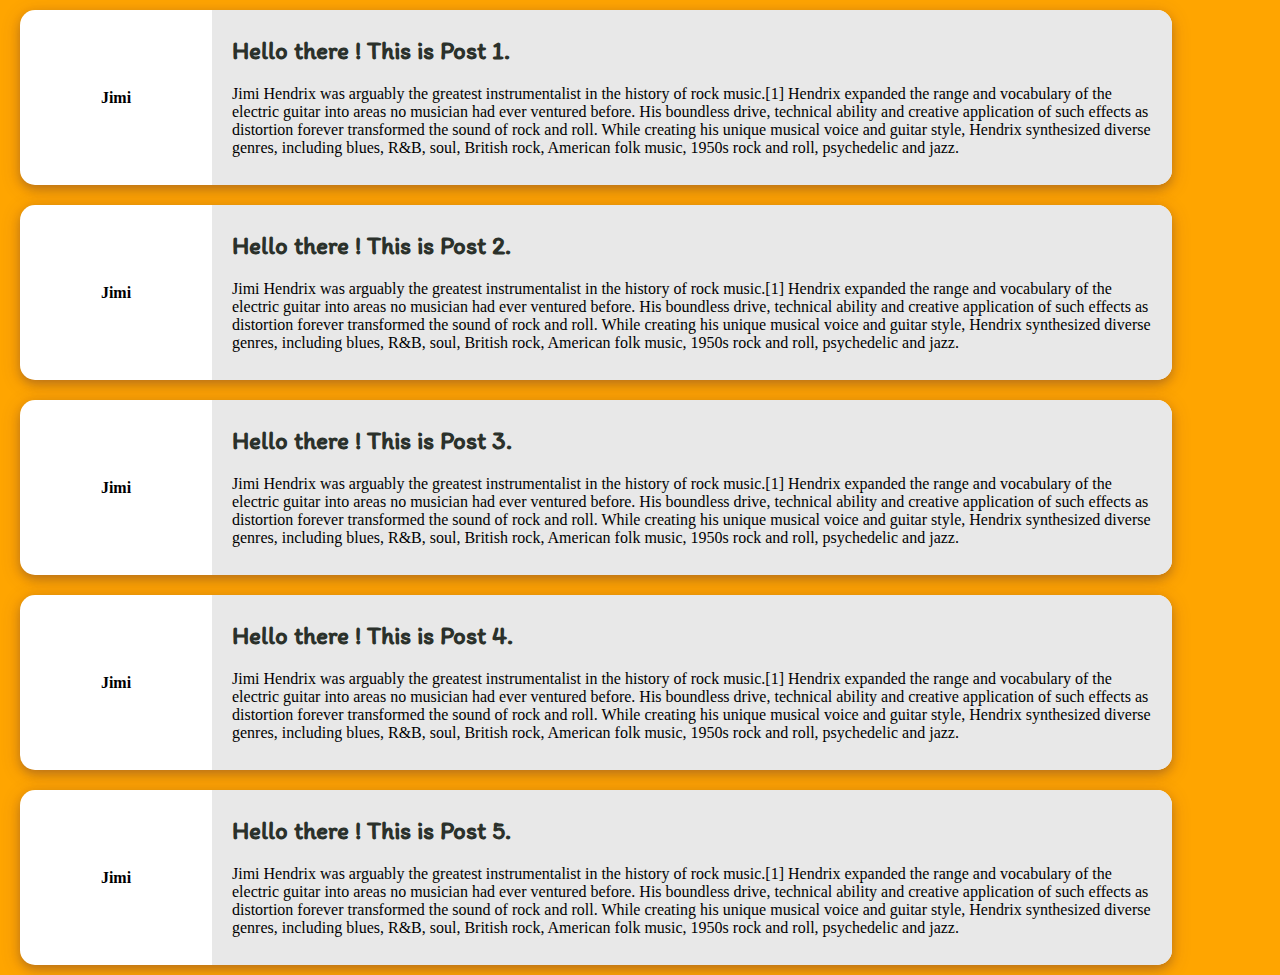
==== html/bloglist.html @ 5e5c17b1 "Initial Commit" ====
<!DOCTYPE html>
<html>

<head>
    <link href='..\css\bloglist.css' rel='stylesheet' type='text/css'>    
    <link href='..\css\header.css' rel='stylesheet' type='text/css'>
    <link href='..\css\font.css' rel='stylesheet' type='text/css'>
    <link rel="stylesheet" href="..\font-awesome-4.7.0/css/font-awesome.min.css">
    <style>
    </style>
</head>
<body>
    <div id="main-container-div">
        <div class="header">
                                
            <!-- Insert code for Sign Up, Sign In button here. 
                 Add code for "ScriBBler" heading and the sub-heading -->

        </div>
    </div>
    <div>

        <!-- Insert code for Sign In modal here -->

    </div>

    <div>

        <!-- Insert code for Sign Up modal here -->

    </div>

    <div class="allPostsContainer">
    <div class="post">
        <div class="post-left">
            <p class="post-username">Jimi</p>
        </div>
        <div class="post-content">

            <!-- Insert code for Trash icon here -->

            <p class="post-title">Hello there ! This is Post 1. </p>
            <p class="post-desc">Jimi Hendrix was arguably the greatest instrumentalist in the history of rock music.[1] Hendrix expanded the range and vocabulary of the electric guitar into areas no musician had ever ventured before. His boundless drive, technical ability and creative application of such effects as distortion forever transformed the sound of rock and roll. While creating his unique musical voice and guitar style, Hendrix synthesized diverse genres, including blues, R&B, soul, British rock, American folk music, 1950s rock and roll, psychedelic and jazz.</p>

            <!-- Insert code for ... icon here -->

        </div>
    </div>

    <div class="post">
        <div class="post-left">
            <p class="post-username">Jimi</p>
        </div>
        <div class="post-content">

                <!-- Insert code for Trash icon here -->

                <p class="post-title">Hello there ! This is Post 2. </p>
                <p class="post-desc">Jimi Hendrix was arguably the greatest instrumentalist in the history of rock music.[1] Hendrix expanded the range and vocabulary of the electric guitar into areas no musician had ever ventured before. His boundless drive, technical ability and creative application of such effects as distortion forever transformed the sound of rock and roll. While creating his unique musical voice and guitar style, Hendrix synthesized diverse genres, including blues, R&B, soul, British rock, American folk music, 1950s rock and roll, psychedelic and jazz.</p>

            
            <!-- Insert code for ... icon here -->
        </div>
    </div>


    <div class="post">
        <div class="post-left">
            <p class="post-username">Jimi</p>
        </div>
        <div class="post-content">

            <!-- Insert code for Trash icon here -->

                <p class="post-title">Hello there ! This is Post 3. </p>
                <p class="post-desc">Jimi Hendrix was arguably the greatest instrumentalist in the history of rock music.[1] Hendrix expanded the range and vocabulary of the electric guitar into areas no musician had ever ventured before. His boundless drive, technical ability and creative application of such effects as distortion forever transformed the sound of rock and roll. While creating his unique musical voice and guitar style, Hendrix synthesized diverse genres, including blues, R&B, soul, British rock, American folk music, 1950s rock and roll, psychedelic and jazz.</p>

            <!-- Insert code for ... icon here -->

        </div>
    </div>
    <div class="post">
        <div class="post-left">
            <p class="post-username">Jimi</p>
        </div>
        <div class="post-content">

            <!-- Insert code for Trash icon here -->

                <p class="post-title">Hello there ! This is Post 4. </p>
                <p class="post-desc">Jimi Hendrix was arguably the greatest instrumentalist in the history of rock music.[1] Hendrix expanded the range and vocabulary of the electric guitar into areas no musician had ever ventured before. His boundless drive, technical ability and creative application of such effects as distortion forever transformed the sound of rock and roll. While creating his unique musical voice and guitar style, Hendrix synthesized diverse genres, including blues, R&B, soul, British rock, American folk music, 1950s rock and roll, psychedelic and jazz.</p>

            <!-- Insert code for ... icon here -->

        </div>
    </div>
    <div class="post">
            <div class="post-left">
                <p class="post-username">Jimi</p>
            </div>
            <div class="post-content">

                <!-- Insert code for Trash icon here -->

                    <p class="post-title">Hello there ! This is Post 5. </p>
                    <p class="post-desc">Jimi Hendrix was arguably the greatest instrumentalist in the history of rock music.[1] Hendrix expanded the range and vocabulary of the electric guitar into areas no musician had ever ventured before. His boundless drive, technical ability and creative application of such effects as distortion forever transformed the sound of rock and roll. While creating his unique musical voice and guitar style, Hendrix synthesized diverse genres, including blues, R&B, soul, British rock, American folk music, 1950s rock and roll, psychedelic and jazz.</p>
                
                <!-- Insert code for ... icon here -->
            
            </div>
        </div>

        <div>

            <!-- Insert code for delete modal here -->
            
        </div>
        
</div>
    <script src="..\js\bloglist.js">  </script>
    <script src="..\js\header.js"> </script>
</body>

</html>
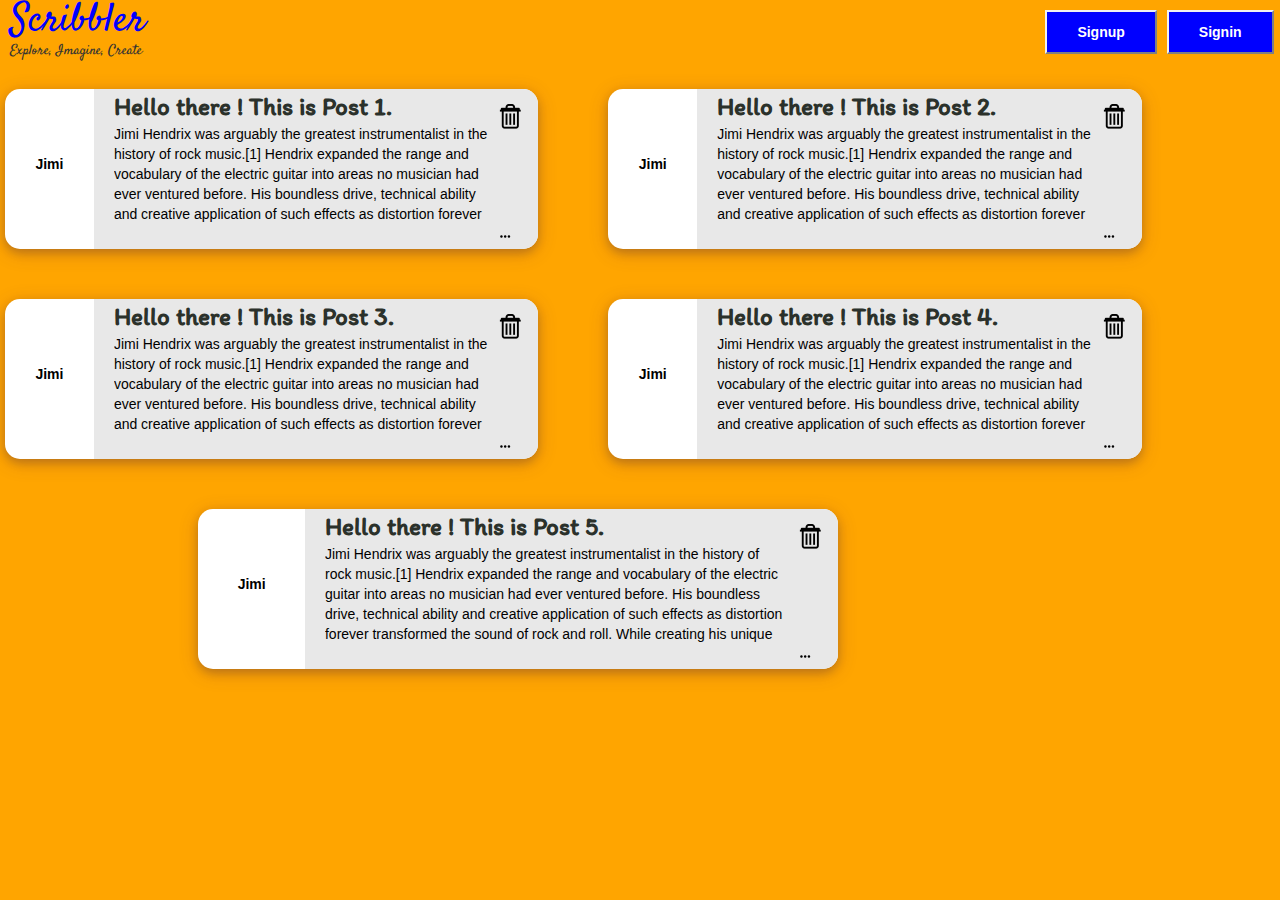
==== commit 05ab3e57: "Merge pull request #2 from VibhuMishra/Part-B" ====
--- a/html/bloglist.html
+++ b/html/bloglist.html
@@ -6,106 +6,144 @@
     <link href='..\css\header.css' rel='stylesheet' type='text/css'>
     <link href='..\css\font.css' rel='stylesheet' type='text/css'>
     <link rel="stylesheet" href="..\font-awesome-4.7.0/css/font-awesome.min.css">
+		<!-- Latest compiled and minified CSS -->
+	<link rel="stylesheet" href="https://maxcdn.bootstrapcdn.com/bootstrap/3.3.7/css/bootstrap.min.css">
+	  <!-- Place all CSS for the rest of the elements in this file -->
+    <link href="css\index.css" rel="stylesheet" type="text/css" />
+
+    <!-- Place all CSS for fonts in this file -->
+    <link
+      href="https://fonts.googleapis.com/css?family=Satisfy"
+      rel="stylesheet"
+    />
+    <link
+      href="https://fonts.googleapis.com/css?family=Abel"
+      rel="stylesheet"
+    />
+
+	
     <style>
     </style>
 </head>
 <body>
     <div id="main-container-div">
+
+	<!-- jQuery library -->
+	<script src="https://ajax.googleapis.com/ajax/libs/jquery/3.3.1/jquery.min.js"></script>
+	<!-- Latest compiled JavaScript -->
+	<script src="https://maxcdn.bootstrapcdn.com/bootstrap/3.3.7/js/bootstrap.min.js"></script>
         <div class="header">
-                                
+                               
             <!-- Insert code for Sign Up, Sign In button here. 
                  Add code for "ScriBBler" heading and the sub-heading -->
-
+				 
+				<div class="left">
+				  <h1 class="logo">Scribbler</h1>
+				  <h5 class="explore">Explore, Imagine, Create</h5>
+				</div>
+				<div class="right">
+				  <button id="mySigninBtn" class="SigninBtn">Signin</button>
+				  <button id="mySignupBtn" class="SignupBtn">Signup</button>
+				</div>
+			  </div>
+				
         </div>
     </div>
     <div>
 
         <!-- Insert code for Sign In modal here -->
+		
 
     </div>
 
     <div>
-
+		
+					
         <!-- Insert code for Sign Up modal here -->
 
     </div>
 
-    <div class="allPostsContainer">
-    <div class="post">
+    <div class="allPostsContainer row">
+    <div class="post col-sm-5">
         <div class="post-left">
             <p class="post-username">Jimi</p>
         </div>
         <div class="post-content">
 
             <!-- Insert code for Trash icon here -->
+			<img src="../delete.png" alt="Smiley face" height="25" width="25" data-toggle="modal" data-target="#exampleModal" class="pull-right image-delete">
 
             <p class="post-title">Hello there ! This is Post 1. </p>
-            <p class="post-desc">Jimi Hendrix was arguably the greatest instrumentalist in the history of rock music.[1] Hendrix expanded the range and vocabulary of the electric guitar into areas no musician had ever ventured before. His boundless drive, technical ability and creative application of such effects as distortion forever transformed the sound of rock and roll. While creating his unique musical voice and guitar style, Hendrix synthesized diverse genres, including blues, R&B, soul, British rock, American folk music, 1950s rock and roll, psychedelic and jazz.</p>
+            <p class="post-desc ellipsis-blog" >Jimi Hendrix was arguably the greatest instrumentalist in the history of rock music.[1] Hendrix expanded the range and vocabulary of the electric guitar into areas no musician had ever ventured before. His boundless drive, technical ability and creative application of such effects as distortion forever transformed the sound of rock and roll. While creating his unique musical voice and guitar style, Hendrix synthesized diverse genres, including blues, R&B, soul, British rock, American folk music, 1950s rock and roll, psychedelic and jazz.</p>
 
             <!-- Insert code for ... icon here -->
-
+			<img src="../ellipsis.png" alt="Smiley face" height="25" width="25" onclick="imageClick()" class="pull-right">
         </div>
     </div>
 
-    <div class="post">
+    <div class="post col-sm-5" >
         <div class="post-left">
             <p class="post-username">Jimi</p>
         </div>
         <div class="post-content">
 
                 <!-- Insert code for Trash icon here -->
-
+				<img src="../delete.png" alt="Smiley face" height="25" width="25" data-toggle="modal" data-target="#exampleModal" class="pull-right image-delete">
                 <p class="post-title">Hello there ! This is Post 2. </p>
-                <p class="post-desc">Jimi Hendrix was arguably the greatest instrumentalist in the history of rock music.[1] Hendrix expanded the range and vocabulary of the electric guitar into areas no musician had ever ventured before. His boundless drive, technical ability and creative application of such effects as distortion forever transformed the sound of rock and roll. While creating his unique musical voice and guitar style, Hendrix synthesized diverse genres, including blues, R&B, soul, British rock, American folk music, 1950s rock and roll, psychedelic and jazz.</p>
+                <p class="post-desc ellipsis-blog">Jimi Hendrix was arguably the greatest instrumentalist in the history of rock music.[1] Hendrix expanded the range and vocabulary of the electric guitar into areas no musician had ever ventured before. His boundless drive, technical ability and creative application of such effects as distortion forever transformed the sound of rock and roll. While creating his unique musical voice and guitar style, Hendrix synthesized diverse genres, including blues, R&B, soul, British rock, American folk music, 1950s rock and roll, psychedelic and jazz.</p>
 
             
             <!-- Insert code for ... icon here -->
+			<img src="../ellipsis.png" alt="Smiley face" height="25" width="25" onclick="imageClick()" class="pull-right">
         </div>
     </div>
 
 
-    <div class="post">
+    <div class="post col-sm-5" >
+        <div class="post-left">
+            <p class="post-username">Jimi</p>
+        </div>
+        <div class="post-content ">
+
+            <!-- Insert code for Trash icon here -->
+				<img src="../delete.png" alt="Smiley face" height="25" width="25" data-toggle="modal" data-target="#exampleModal" class="pull-right image-delete">
+                <p class="post-title">Hello there ! This is Post 3. </p>
+                <p class="post-desc ellipsis-blog">Jimi Hendrix was arguably the greatest instrumentalist in the history of rock music.[1] Hendrix expanded the range and vocabulary of the electric guitar into areas no musician had ever ventured before. His boundless drive, technical ability and creative application of such effects as distortion forever transformed the sound of rock and roll. While creating his unique musical voice and guitar style, Hendrix synthesized diverse genres, including blues, R&B, soul, British rock, American folk music, 1950s rock and roll, psychedelic and jazz.</p>
+
+            <!-- Insert code for ... icon here -->
+			<img src="../ellipsis.png" alt="Smiley face" height="25" width="25" onclick="imageClick()" class="pull-right">
+
+        </div>
+    </div>
+    <div class="post col-sm-5" >
         <div class="post-left">
             <p class="post-username">Jimi</p>
         </div>
         <div class="post-content">
 
             <!-- Insert code for Trash icon here -->
-
-                <p class="post-title">Hello there ! This is Post 3. </p>
-                <p class="post-desc">Jimi Hendrix was arguably the greatest instrumentalist in the history of rock music.[1] Hendrix expanded the range and vocabulary of the electric guitar into areas no musician had ever ventured before. His boundless drive, technical ability and creative application of such effects as distortion forever transformed the sound of rock and roll. While creating his unique musical voice and guitar style, Hendrix synthesized diverse genres, including blues, R&B, soul, British rock, American folk music, 1950s rock and roll, psychedelic and jazz.</p>
+				<img src="../delete.png" alt="Smiley face" height="25" width="25" data-toggle="modal" data-target="#exampleModal" class="pull-right image-delete">
+                <p class="post-title">Hello there ! This is Post 4. </p>
+                <p class="post-desc ellipsis-blog">Jimi Hendrix was arguably the greatest instrumentalist in the history of rock music.[1] Hendrix expanded the range and vocabulary of the electric guitar into areas no musician had ever ventured before. His boundless drive, technical ability and creative application of such effects as distortion forever transformed the sound of rock and roll. While creating his unique musical voice and guitar style, Hendrix synthesized diverse genres, including blues, R&B, soul, British rock, American folk music, 1950s rock and roll, psychedelic and jazz.</p>
 
             <!-- Insert code for ... icon here -->
+			<img src="../ellipsis.png" alt="Smiley face" height="25" width="25" onclick="imageClick()" class="pull-right">
 
         </div>
     </div>
-    <div class="post">
-        <div class="post-left">
-            <p class="post-username">Jimi</p>
-        </div>
-        <div class="post-content">
-
-            <!-- Insert code for Trash icon here -->
-
-                <p class="post-title">Hello there ! This is Post 4. </p>
-                <p class="post-desc">Jimi Hendrix was arguably the greatest instrumentalist in the history of rock music.[1] Hendrix expanded the range and vocabulary of the electric guitar into areas no musician had ever ventured before. His boundless drive, technical ability and creative application of such effects as distortion forever transformed the sound of rock and roll. While creating his unique musical voice and guitar style, Hendrix synthesized diverse genres, including blues, R&B, soul, British rock, American folk music, 1950s rock and roll, psychedelic and jazz.</p>
-
-            <!-- Insert code for ... icon here -->
-
-        </div>
-    </div>
-    <div class="post">
+    <div class="post col-sm-6 col-sm-offset-2">
             <div class="post-left">
                 <p class="post-username">Jimi</p>
             </div>
             <div class="post-content">
 
                 <!-- Insert code for Trash icon here -->
-
+					<img src="../delete.png" alt="Smiley face" height="25" width="25" data-toggle="modal" data-target="#exampleModal" class="pull-right image-delete">
                     <p class="post-title">Hello there ! This is Post 5. </p>
-                    <p class="post-desc">Jimi Hendrix was arguably the greatest instrumentalist in the history of rock music.[1] Hendrix expanded the range and vocabulary of the electric guitar into areas no musician had ever ventured before. His boundless drive, technical ability and creative application of such effects as distortion forever transformed the sound of rock and roll. While creating his unique musical voice and guitar style, Hendrix synthesized diverse genres, including blues, R&B, soul, British rock, American folk music, 1950s rock and roll, psychedelic and jazz.</p>
+                    <p class="post-desc ellipsis-blog">Jimi Hendrix was arguably the greatest instrumentalist in the history of rock music.[1] Hendrix expanded the range and vocabulary of the electric guitar into areas no musician had ever ventured before. His boundless drive, technical ability and creative application of such effects as distortion forever transformed the sound of rock and roll. While creating his unique musical voice and guitar style, Hendrix synthesized diverse genres, including blues, R&B, soul, British rock, American folk music, 1950s rock and roll, psychedelic and jazz.</p>
                 
                 <!-- Insert code for ... icon here -->
+				<img src="../ellipsis.png" alt="Smiley face" height="25" width="25" onclick="imageClick()" class="pull-right">
             
             </div>
         </div>
@@ -113,8 +151,24 @@
         <div>
 
             <!-- Insert code for delete modal here -->
+			<div class="modal fade" id="exampleModal" tabindex="-1" role="dialog" aria-labelledby="exampleModalLabel" aria-hidden="true">
+			  <div class="modal-dialog modal-sm" role="document">
+				<div class="modal-content">
+				  <div class="modal-header-blog">
+					<h5  id="exampleModalLabel">Are you sure you want to delete this post ?</h5>
+				  </div>
+				  <div class="modal-footer-blog">
+					<button type="button" class="btn btn-primary btn-danger" style="margin-left : 2px; width:35%">Yes</button>
+					<button type="button" class="btn btn-secondary btn-success" style="float:right; margin-right:2px ; width:35%" data-dismiss="modal">No</button>
+				  </div>
+				</div>
+			  </div>
+			</div>
             
         </div>
+	
+		
+		
         
 </div>
     <script src="..\js\bloglist.js">  </script>
